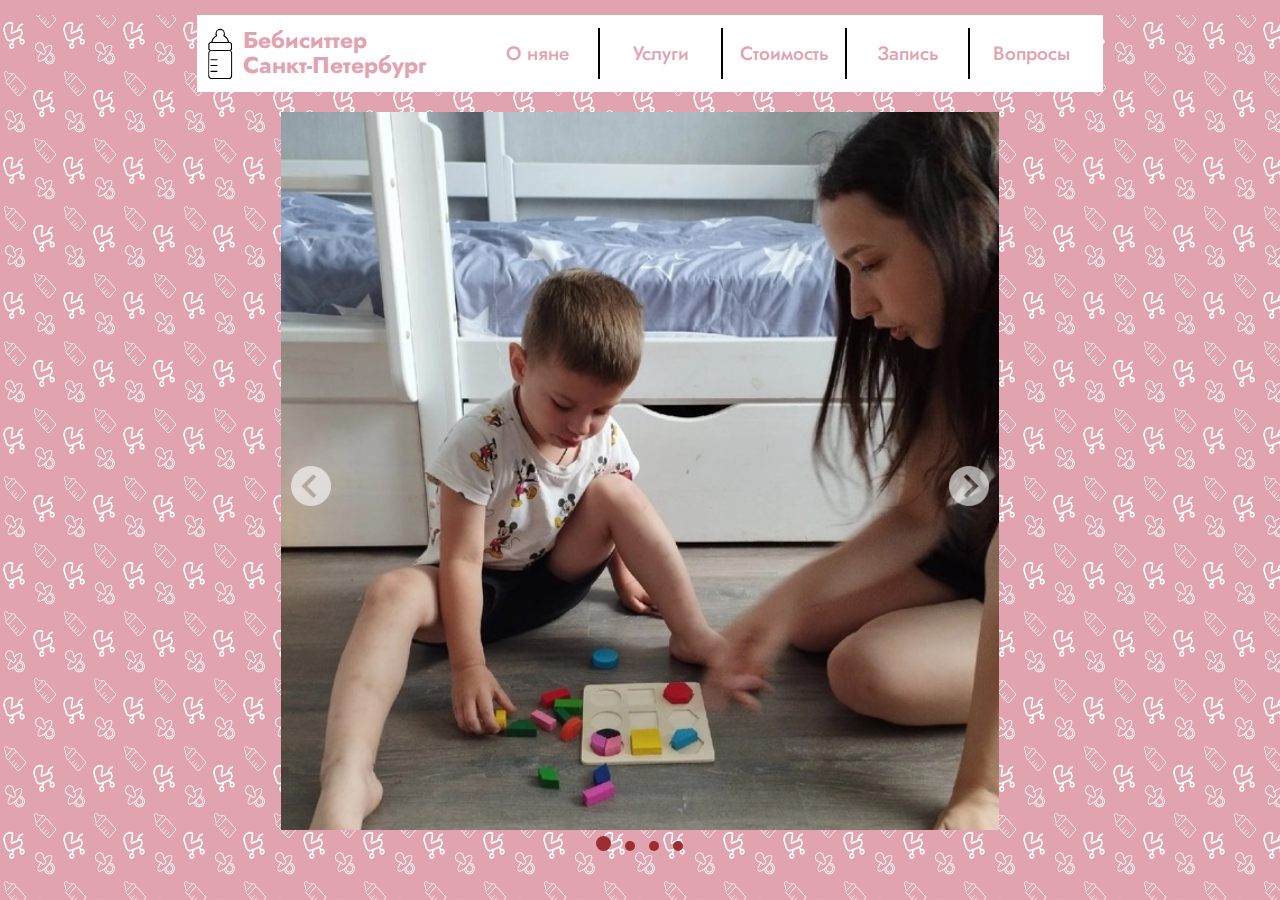
==== index.html @ bd8bd726 "Initial commit" ====
<!DOCTYPE html>
<html lang="ru" style="overflow: hidden;">
<head>
    <meta charset="UTF-8">
    <meta name="viewport" content="width=device-width, initial-scale=1.0, maximum-scale=1.0, user-scalable=no">
    <title>Бебиситтер Санкт-Петербург</title>
    <link type="image/png" rel="icon" href="assets/image/favicon.PNG">

    <!-- STYLE'S -->
    <link href="assets/css/main.css" rel="stylesheet">
    <link href="assets/css/media.css" rel="stylesheet">

    <!-- FONT -- JOST -->
    <link rel="preconnect" href="https://fonts.googleapis.com">
    <link rel="preconnect" href="https://fonts.gstatic.com" crossorigin>
    <link href="https://fonts.googleapis.com/css2?family=Jost:wght@100;200;400;500;700;900&display=swap" rel="stylesheet">
</head>
<body class="index_body">
    <!-- Пустой блок для однотонного фона сверху -->
    <div class="empty"></div>
    <!-- LOGO AND PC MENU -->
    <header>
        <a href="index.html" class="a-logo">
            <div class="logo">
                <div class="logo-img"></div>
                <h1>Бебиситтер <br class="br-logo">Санкт-Петербург</h1>
            </div>
        </a>
        <div class="pc-menu">
            <a href="about.html">
                <button class="btn-header btn-header-first" id="about" onmouseout="changeOut(this)" onmouseover="changeOver(this)">О няне</button>
            </a>
            <a href="#">
                <button class="btn-header" id="service" onmouseout="changeOut(this)" onmouseover="changeOver(this)">Услуги</button>
            </a>
            <a href="#">
                <button class="btn-header" id="cost" onmouseout="changeOut(this)" onmouseover="changeOver(this)">Стоимость</button>
            </a>
            <a href="#">
                <button class="btn-header" id="record" onmouseout="changeOut(this)" onmouseover="changeOver(this)">Запись</button>
            </a>
            <a href="#">
                <button class="btn-header btn-header-last" id="question" onmouseout="changeOut(this)" onmouseover="changeOver(this)">Вопросы</button>
            </a></div>

        <input type="checkbox" id="nav-mobile-check" class="custom-checkbox">
        <label for="nav-mobile-check"></label>
    </header>

    <!-- MOBILE MENU -->
    <nav class="mobile-menu" id="nav-mobile">
        <a href="about.html">
            <button class="btn-header-mobile">О няне</button>
        </a>
        <a href="#">
            <button class="btn-header-mobile">Услуги</button>
        </a>
        <a href="#">
            <button class="btn-header-mobile">Стоимость</button>
        </a>
        <a href="#">
            <button class="btn-header-mobile">Запись</button>
        </a>
        <a href="#">
            <button class="btn-header-mobile">Вопросы</button>
        </a>
        <a href="#">
        </a>
    </nav>

    <!-- SLIDER PHOTO -->
    <div class="sim-slider">
        <ul class="sim-slider-list">
            <li class="sim-slider-element"><img src="assets/image/slider/1.jpg" alt="Фото слайдер"></li>
            <li class="sim-slider-element"><img src="assets/image/slider/2.jpg" alt="Фото слайдер"></li>
            <li class="sim-slider-element"><img src="assets/image/slider/3.jpg" alt="Фото слайдер"></li>
            <li class="sim-slider-element"><img src="assets/image/slider/4.jpg" alt="Фото слайдер"></li>
        </ul>
        <div class="sim-slider-arrow-left"></div>
        <div class="sim-slider-arrow-right"></div>
        <div class="sim-slider-dots"></div>
    </div>


    <!-- мобильное меню -->
    <script src="assets/js/mobile-nav.js"></script>

    <!-- подключение слайдера -->
    <script src="assets/js/slider.js"></script>
    <!-- вызов слайдера -->
    <script>new Sim()</script>

    <!-- анимация пк кнопок header -->
    <script src="assets/js/hover-header.js"></script>
</body>
</html>
---- assets/css/main.css ----
/*
* Prefixed by https://autoprefixer.github.io
* PostCSS: v8.4.14,
* Autoprefixer: v10.4.7
* Browsers: last 4 version
*/

html{
    width: 100vw;
    margin: 0;
    border: 0;
    background-color: #e1a3b0;
}
body{
    background: url(../image/bg.png), url(../image/bg.png) 30px 68px;
    -webkit-background-size: 60px 135px;
    background-size: 60px 135px;
    margin: 0;
    width: 100vw;
    border: 0;
    height: 100vh;
}

.empty{
    background: #e1a3b0;
    height: 15px;
}
a:link, a:hover, a:visited, a:active {text-decoration: none; color: black}

/*------------------------HEADER------------------------*/
header{
    margin: 0 calc(15vw + 5px) 0 calc(15vw + 5px);
    height: 6vw;
    width: calc(70vw + 10px);
    background-color: #fff;
    display: -webkit-box;
    display: -ms-flexbox;
    display: flex;
    -webkit-box-pack: justify;
    -ms-flex-pack: justify;
    justify-content: space-around;
    font-family: 'Jost', sans-serif;
    -webkit-box-align: center;
    -ms-flex-align: center;
    align-items: center;
}
header a{
    height: 6vw;
    width: 100%;
    margin: 0;
}
.btn-header{
    padding: 0;
    background: white;
    height: 4vw;
    width: 100%;
    margin: 1vw 0;
    border: 0;
    border-right: 1px solid black;
    border-left: 1px solid black;
    font-size: 1.5vw;
    font-family: 'Jost', sans-serif;
    color: #e1a3b0;
    font-weight: 500;
}
.btn-header-first{border-left: 1px solid white;}
.btn-header-last{border-right: 1px solid white;}
.btn-header:hover, .btn-header:hover {
    background-color: #e1a3b0;
    color: white;
    border-right: 1px solid white;
    border-left: 1px solid white;
}
.logo{
    height: 100%;
    width: 100%;
}
.a-logo{
    width: 22vw;
    height: 6vw;
    position: relative;
    z-index: 11;
}
.logo-img{
    width: 2vw;
    background: url("../image/bottle.svg");
    -webkit-background-size: cover;
    background-size: cover;
    height: 4vw;
    float: left;
    margin: 0 10px;
}
.logo h1{
    display: block;
    color: #e1a3b0;
    font-size: 1.8vw;
    line-height: 2vw;
    margin: 1vw 0;
}
button.active{
    background-color: #e1a3b0;
    color: white;
    border-right: 0;
    border-left: 0;
}
.pc-menu{
    width: calc(48vw + 10px);
    padding-right: 10px;
    display: -ms-flexbox;
    display: flex;
    -webkit-box-pack: justify;
    -ms-flex-pack: justify;
    justify-content: space-around;
    font-family: 'Jost', sans-serif;
    -webkit-box-align: center;
    -ms-flex-align: center;
    align-items: center;
}

/*-------------MOBILE MENU---------------------------*/
.mobile-menu{
    width: calc(96vw - 5px);
    height: calc(100vh - 10vw - 15px);
    position: absolute;
    left: 100vw;
    top: calc(15px + 10vw);
    z-index: 10;
    background-color: white;
    transition: transform 1s;
    display: none;
    flex-direction: column;
    justify-content: space-around;
    align-items: center;
}
.mobile-menu a{
    width: 67.5vw;
    height: 10vh;
}
.btn-header-mobile{
    width: 67.5vw;
    height: 10vh;
    padding: 0;
    background: white;
    border: 5px solid #e1a3b0;
    font-size: 5vw;
    font-family: 'Jost', sans-serif;
    color: #e1a3b0;
    font-weight: 500;
}
.custom-checkbox {
    position: absolute;
    z-index: -1;
    opacity: 0;
}
.custom-checkbox+label {
    display: none;
    /*display: inline-flex;*/
    align-items: center;
    user-select: none;
    z-index: 12;
}
.custom-checkbox+label::before {
    z-index: 7;
    content: '';
    display: inline-block;
    width: 8vw;
    height: 8vw;
    flex-shrink: 0;
    flex-grow: 0;
    background: url("../image/burger-on.png") no-repeat;
    background-size: cover;
}
.custom-checkbox:checked+label::before {
    background: url("../image/burger-off.png");
    background-size: cover;
}

/*------------------------SLIDER------------------------ */
.sim-slider {
    position: relative;
    margin: 20px max(calc((100vw - (100vh - 105px - 6vw))/2), 5vw);
    width: min(calc(100vh - 105px - 6vw), 90vw);
    height: calc(min(calc(100vh - 105px - 6vw), 90vw) + 30px);
}
.sim-slider-list {
    margin: 0;
    padding: 0;
    list-style-type: none;
    position: relative;
}

.sim-slider-element {
    -webkit-transition: opacity 1s ease-in;
    -o-transition: opacity 1s ease-in;
    transition: opacity 1s ease-in;
    opacity: 0;
    position: absolute;
    z-index: 2;
    left: 0;
    top: 0;
    display: block;
}
.sim-slider-element img{
    width: min(calc(100vh - 105px - 6vw), 90vw);
    height: min(calc(100vh - 105px - 6vw), 90vw);
}

div.sim-slider-dots {
    width: 100%;
    height: auto;
    position: absolute;
    left: 0;
    bottom: 0;
    z-index: 3;
    text-align: center;
}

.sim-dot {
    border-radius: 50%;
    background-color: #9b2d30;
    margin: 5px 7px;
    padding: 0;
    display: inline-block;
    cursor: pointer;
}

div.sim-slider-arrow-left,
div.sim-slider-arrow-right {
    width: 40px;
    height: 40px;
    position: absolute;
    cursor: pointer;
    opacity: 0.6;
    z-index: 4;
}

div.sim-slider-arrow-left {
    left: 10px;
    top: calc((100% - 40px)/2);
    display: block;
    background: url("../image/slider/left.png") no-repeat;
    background-size: contain;
}

div.sim-slider-arrow-right {
    right: 10px;
    top: calc((100% - 40px)/2);
    display: block;
    background: url("../image/slider/right.png") no-repeat;
    background-size: contain;
}

div.sim-slider-arrow-left:hover {
    opacity: 1.0;
}

div.sim-slider-arrow-right:hover {
    opacity: 1.0;
}

/*--------------------------- CONTENT -----------------------------------------*/
.content{
    margin: 15px 5vw;
    background-color: #e1a3b0;
}
---- assets/css/media.css ----
/* ADAPTATION */
@media only screen and (max-width: 700px){
    header{
        margin: 0;
        height: 10vw;
        width: 100vw;
    }
    header a{
        height: 10vw !important;
    }
    .btn-header{
        font-size: 2.8vw;
        margin: 3vw 0;
    }
    .pc-menu{
        width: 70vw;
    }
    .a-logo{
        width: 30vw;
    }
    .logo-img{
        width: 4vw;
        height: 8vw;
        float: left;
        margin: 0 10px;
     }
    .logo h1{
        font-size: 2.5vw;
        line-height: 4vw;
    }
}
@media only screen and (max-width: 500px){
    .a-logo {
        width: 92vw;
    }
    .logo h1{
        font-size: 5.5vw;
        line-height: 10vw;
        margin: 0;
    }
    .logo-img{
        width: 4vw;
        height: 8.1vw;
        margin: 1vw 5px;
    }
    .custom-checkbox+label {
        display: inline-flex;
    }
    .pc-menu{
        display: none;
    }
    .br-logo{
        display: none;
    }
}
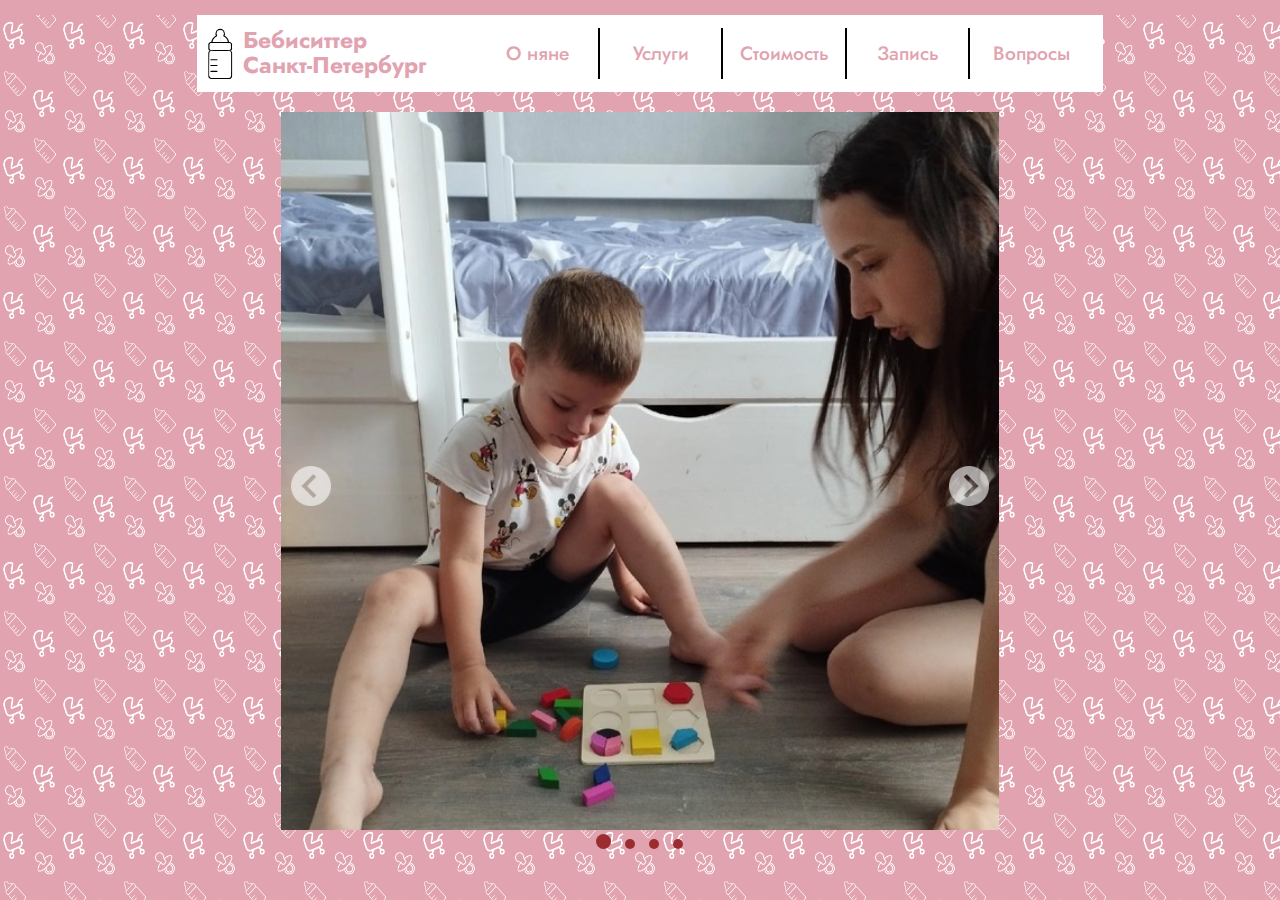
==== commit e720e9aa: "начало разработки вкладки "о няне""" ====
--- a/index.html
+++ b/index.html
@@ -15,7 +15,7 @@
     <link rel="preconnect" href="https://fonts.gstatic.com" crossorigin>
     <link href="https://fonts.googleapis.com/css2?family=Jost:wght@100;200;400;500;700;900&display=swap" rel="stylesheet">
 </head>
-<body class="index_body">
+<body style="height: 100vh;">
     <!-- Пустой блок для однотонного фона сверху -->
     <div class="empty"></div>
     <!-- LOGO AND PC MENU -->
--- a/assets/css/main.css
+++ b/assets/css/main.css
@@ -10,6 +10,7 @@
     margin: 0;
     border: 0;
     background-color: #e1a3b0;
+    font-family: 'Jost', sans-serif;
 }
 body{
     background: url(../image/bg.png), url(../image/bg.png) 30px 68px;
@@ -18,7 +19,6 @@
     margin: 0;
     width: 100vw;
     border: 0;
-    height: 100vh;
 }
 
 .empty{
@@ -39,7 +39,6 @@
     -webkit-box-pack: justify;
     -ms-flex-pack: justify;
     justify-content: space-around;
-    font-family: 'Jost', sans-serif;
     -webkit-box-align: center;
     -ms-flex-align: center;
     align-items: center;
@@ -260,6 +259,18 @@
 
 /*--------------------------- CONTENT -----------------------------------------*/
 .content{
-    margin: 15px 5vw;
-    background-color: #e1a3b0;
-}+    margin: 0 8vw;
+    background-color: #e1a3b0;
+    padding: 1.5vw;
+    height: 100%;
+}
+
+.title{
+    color: white;
+    font-size: 2em;
+    margin: 0;
+}
+
+.text{
+    color: #ffffff;
+}
